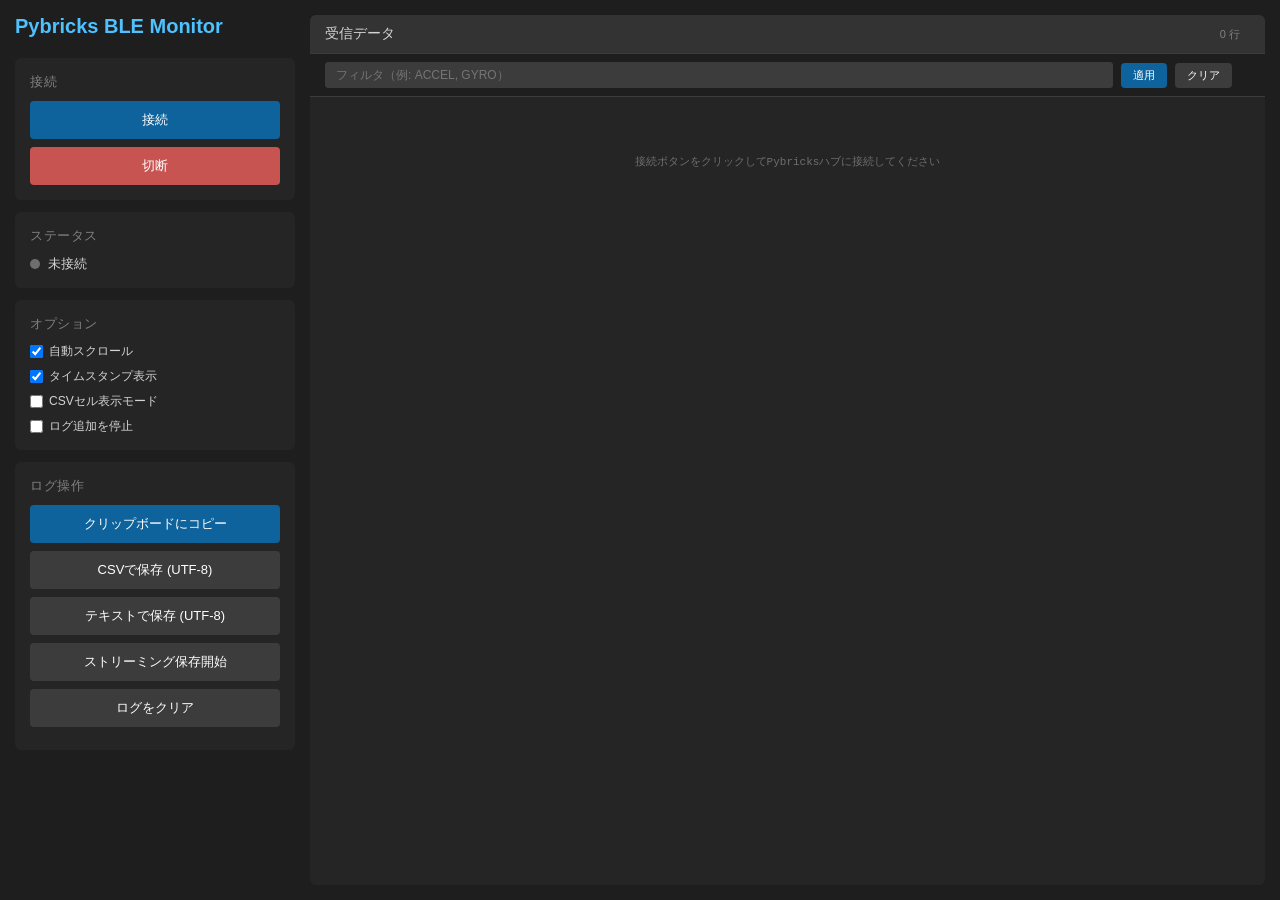
==== pybricks-ble-monitor/index.html @ 2595c3e2 "add: pybricks-ble-monitorを追加" ====
<!DOCTYPE html>
<html lang="ja">
<head>
    <meta charset="UTF-8">
    <meta name="viewport" content="width=device-width, initial-scale=1.0">
    <title>Pybricks BLE Monitor</title>
    <link rel="stylesheet" href="css/style.css">
</head>
<body>
    <div class="container">
        <!-- Left Panel -->
        <div class="left-panel">
            <div>
                <h1>Pybricks BLE Monitor</h1>
            </div>
            
            <!-- Connection Section -->
            <div class="panel-section">
                <h3>接続</h3>
                <button id="connectBtn" onclick="connect()">接続</button>
                <button id="disconnectBtn" class="disconnect" onclick="disconnect()" disabled>切断</button>
            </div>
            
            <!-- Status Section -->
            <div class="panel-section">
                <h3>ステータス</h3>
                <div class="status">
                    <div id="statusIndicator" class="status-indicator"></div>
                    <span id="statusText">未接続</span>
                </div>
            </div>
            
            <!-- Device Info Section -->
            <div class="panel-section" id="deviceInfoSection" style="display: none;">
                <h3>デバイス情報</h3>
                <div class="device-info">
                    <div class="device-info-row">
                        <span class="device-info-label">名前</span>
                        <span id="infoName" class="device-info-value">-</span>
                    </div>
                    <div class="device-info-row">
                        <span class="device-info-label">ID</span>
                        <span id="infoId" class="device-info-value">-</span>
                    </div>
                </div>
            </div>
            
            <!-- Options Section -->
            <div class="panel-section">
                <h3>オプション</h3>
                <div class="checkbox-group">
                    <label>
                        <input type="checkbox" id="autoScroll" checked>
                        自動スクロール
                    </label>
                    <label>
                        <input type="checkbox" id="showTimestamp" checked>
                        タイムスタンプ表示
                    </label>
                    <label>
                        <input type="checkbox" id="cellMode">
                        CSVセル表示モード
                    </label>
                    <label>
                        <input type="checkbox" id="pauseLog">
                        ログ追加を停止
                    </label>
                </div>
                <div id="cellWidthControl" style="margin-top: 10px; display: none;">
                    <label style="font-size: 11px; color: #808080;">セル幅（桁数）:</label>
                    <input type="number" id="cellWidth" value="8" min="3" max="20" style="width: 60px; background: #3c3c3c; color: #d4d4d4; border: 1px solid #3c3c3c; padding: 3px; margin-left: 5px;">
                </div>
            </div>
            
            <!-- Log Actions Section -->
            <div class="panel-section">
                <h3>ログ操作</h3>
                <button onclick="copyLog()">クリップボードにコピー</button>
                <button onclick="saveLogCSV()" class="secondary">CSVで保存 (UTF-8)</button>
                <button onclick="saveLogText()" class="secondary">テキストで保存 (UTF-8)</button>
                <button id="streamBtn" onclick="toggleStreaming()" class="secondary">ストリーミング保存開始</button>
                <button onclick="clearLog()" class="secondary">ログをクリア</button>
                <div id="streamStatus" style="margin-top: 8px; font-size: 11px; color: #808080; display: none;">
                    ストリーミング中: <span id="streamCount">0</span> 行書き込み済み
                </div>
            </div>
        </div>
        
        <!-- Right Panel -->
        <div class="right-panel">
            <div class="log-header">
                <h2>受信データ</h2>
                <div class="log-actions">
                    <span id="logStats" style="font-size: 11px; color: #808080; margin-right: 10px;">0 行</span>
                </div>
            </div>
            <div class="filter-bar">
                <input type="text" id="filterInput" placeholder="フィルタ（例: ACCEL, GYRO）">
                <button onclick="applyFilter()">適用</button>
                <button onclick="clearFilter()" class="secondary">クリア</button>
                <span id="filterStats" class="filter-stats"></span>
            </div>
            <div id="log">
                <div class="empty-state">接続ボタンをクリックしてPybricksハブに接続してください</div>
            </div>
        </div>
    </div>

    <script src="js/main.js"></script>
    <script src="js/bluetooth.js"></script>
    <script src="js/log.js"></script>
    <script src="js/file.js"></script>
</body>
</html>
---- pybricks-ble-monitor/css/style.css ----
* {
    margin: 0;
    padding: 0;
    box-sizing: border-box;
}

body {
    font-family: 'Segoe UI', Tahoma, Geneva, Verdana, sans-serif;
    background: #1e1e1e;
    color: #d4d4d4;
    min-height: 100vh;
    padding: 15px;
}

.container {
    display: flex;
    gap: 15px;
    max-width: 1600px;
    margin: 0 auto;
    height: calc(100vh - 30px);
}

h1 {
    color: #4fc1ff;
    margin-bottom: 8px;
    font-size: 20px;
}

/* Left Panel */
.left-panel {
    width: 280px;
    flex-shrink: 0;
    display: flex;
    flex-direction: column;
    gap: 12px;
}

.panel-section {
    background: #252526;
    padding: 15px;
    border-radius: 6px;
}

.panel-section h3 {
    font-size: 13px;
    color: #808080;
    margin-bottom: 10px;
    font-weight: normal;
    text-transform: uppercase;
    letter-spacing: 0.5px;
}

button {
    background: #0e639c;
    color: white;
    border: none;
    padding: 10px 15px;
    border-radius: 4px;
    cursor: pointer;
    font-size: 13px;
    transition: background 0.2s;
    width: 100%;
    margin-bottom: 8px;
}

button:last-child {
    margin-bottom: 0;
}

button:hover:not(:disabled) {
    background: #1177bb;
}

button:disabled {
    background: #3c3c3c;
    cursor: not-allowed;
}

button.disconnect {
    background: #c75450;
}

button.disconnect:hover:not(:disabled) {
    background: #e06c75;
}

button.secondary {
    background: #3c3c3c;
}

button.secondary:hover:not(:disabled) {
    background: #4e4e4e;
}

.status {
    display: flex;
    align-items: center;
    gap: 8px;
    font-size: 13px;
}

.status-indicator {
    width: 10px;
    height: 10px;
    border-radius: 50%;
    background: #6e6e6e;
}

.status-indicator.connected {
    background: #4ec9b0;
    box-shadow: 0 0 6px #4ec9b0;
}

.status-indicator.connecting {
    background: #dcdcaa;
    animation: pulse 1s infinite;
}

@keyframes pulse {
    0%, 100% { opacity: 1; }
    50% { opacity: 0.5; }
}

.device-info {
    font-size: 12px;
}

.device-info-row {
    margin-bottom: 6px;
    display: flex;
    flex-direction: column;
}

.device-info-label {
    color: #808080;
    font-size: 11px;
}

.device-info-value {
    color: #d4d4d4;
    font-family: 'Consolas', monospace;
    font-size: 11px;
    word-break: break-all;
}

.checkbox-group {
    display: flex;
    flex-direction: column;
    gap: 8px;
    font-size: 12px;
}

.checkbox-group label {
    display: flex;
    align-items: center;
    gap: 6px;
    cursor: pointer;
}

input[type="checkbox"] {
    cursor: pointer;
}

/* Right Panel */
.right-panel {
    flex: 1;
    display: flex;
    flex-direction: column;
    background: #252526;
    border-radius: 6px;
    overflow: hidden;
}

.log-header {
    background: #333333;
    padding: 10px 15px;
    display: flex;
    justify-content: space-between;
    align-items: center;
    border-bottom: 1px solid #3c3c3c;
}

.log-header h2 {
    font-size: 14px;
    font-weight: normal;
}

.log-actions {
    display: flex;
    gap: 8px;
}

.log-actions button {
    width: auto;
    padding: 5px 12px;
    font-size: 11px;
    margin-bottom: 0;
}

#log {
    flex: 1;
    overflow: auto;
    padding: 8px;
    font-family: 'Consolas', 'Monaco', 'Courier New', monospace;
    font-size: 11px;
    line-height: 1.3;
}

.log-entry {
    margin-bottom: 1px;
    display: flex;
    gap: 6px;
}

.timestamp {
    color: #858585;
    flex-shrink: 0;
    font-size: 10px;
}

.data {
    color: #d4d4d4;
    word-break: break-all;
}

.data.info {
    color: #4fc1ff;
}

.data.error {
    color: #f48771;
}

.empty-state {
    color: #6e6e6e;
    text-align: center;
    padding: 50px;
}

/* Filter bar */
.filter-bar {
    background: #1e1e1e;
    padding: 8px 15px;
    display: flex;
    gap: 8px;
    align-items: center;
    border-bottom: 1px solid #3c3c3c;
}

.filter-bar input {
    flex: 1;
    background: #3c3c3c;
    border: 1px solid #3c3c3c;
    color: #d4d4d4;
    padding: 5px 10px;
    border-radius: 3px;
    font-size: 12px;
}

.filter-bar input:focus {
    outline: none;
    border-color: #0e639c;
}

.filter-bar button {
    width: auto;
    padding: 5px 12px;
    font-size: 11px;
    margin-bottom: 0;
}

.filter-stats {
    font-size: 11px;
    color: #808080;
    margin-left: 10px;
}
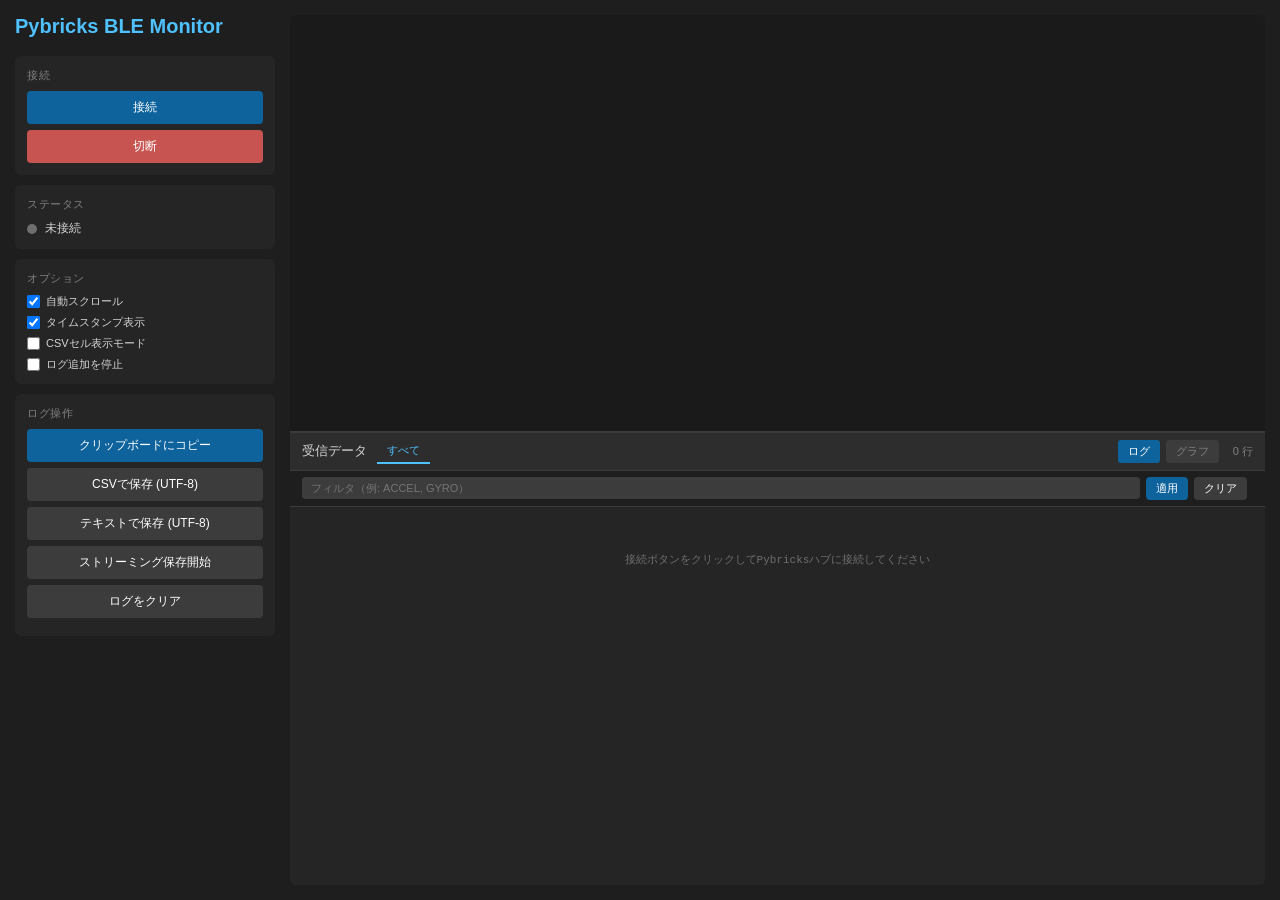
==== commit 167963e9: "feat: 現在値の表示、グラフタブの追加" ====
--- a/pybricks-ble-monitor/index.html
+++ b/pybricks-ble-monitor/index.html
@@ -13,15 +13,13 @@
             <div>
                 <h1>Pybricks BLE Monitor</h1>
             </div>
-            
-            <!-- Connection Section -->
+
             <div class="panel-section">
                 <h3>接続</h3>
                 <button id="connectBtn" onclick="connect()">接続</button>
                 <button id="disconnectBtn" class="disconnect" onclick="disconnect()" disabled>切断</button>
             </div>
-            
-            <!-- Status Section -->
+
             <div class="panel-section">
                 <h3>ステータス</h3>
                 <div class="status">
@@ -29,8 +27,7 @@
                     <span id="statusText">未接続</span>
                 </div>
             </div>
-            
-            <!-- Device Info Section -->
+
             <div class="panel-section" id="deviceInfoSection" style="display: none;">
                 <h3>デバイス情報</h3>
                 <div class="device-info">
@@ -44,8 +41,7 @@
                     </div>
                 </div>
             </div>
-            
-            <!-- Options Section -->
+
             <div class="panel-section">
                 <h3>オプション</h3>
                 <div class="checkbox-group">
@@ -71,8 +67,7 @@
                     <input type="number" id="cellWidth" value="8" min="3" max="20" style="width: 60px; background: #3c3c3c; color: #d4d4d4; border: 1px solid #3c3c3c; padding: 3px; margin-left: 5px;">
                 </div>
             </div>
-            
-            <!-- Log Actions Section -->
+
             <div class="panel-section">
                 <h3>ログ操作</h3>
                 <button onclick="copyLog()">クリップボードにコピー</button>
@@ -85,30 +80,56 @@
                 </div>
             </div>
         </div>
-        
+
         <!-- Right Panel -->
         <div class="right-panel">
-            <div class="log-header">
-                <h2>受信データ</h2>
-                <div class="log-actions">
-                    <span id="logStats" style="font-size: 11px; color: #808080; margin-right: 10px;">0 行</span>
+
+            <!-- 上半分: 全センサー現在値 -->
+            <div class="sensors-panel">
+                <div class="sensors-grid" id="sensorsGrid"></div>
+            </div>
+
+            <!-- 下半分: ログ -->
+            <div class="log-section">
+                <div class="log-header">
+                    <div class="log-title-area">
+                        <h2>受信データ</h2>
+                        <div class="tab-bar-inline" id="tabBar">
+                            <button id="tab-ALL" class="tab active" onclick="switchTab('ALL')">すべて</button>
+                        </div>
+                    </div>
+                    <div class="log-actions">
+                        <button class="view-btn active" id="btnViewLog" onclick="setView('log')">ログ</button>
+                        <button class="view-btn" id="btnViewGraph" onclick="setView('graph')">グラフ</button>
+                        <span id="logStats" style="font-size: 11px; color: #808080; margin-left: 8px;">0 行</span>
+                    </div>
                 </div>
-            </div>
-            <div class="filter-bar">
-                <input type="text" id="filterInput" placeholder="フィルタ（例: ACCEL, GYRO）">
-                <button onclick="applyFilter()">適用</button>
-                <button onclick="clearFilter()" class="secondary">クリア</button>
-                <span id="filterStats" class="filter-stats"></span>
-            </div>
-            <div id="log">
-                <div class="empty-state">接続ボタンをクリックしてPybricksハブに接続してください</div>
+
+                <div class="filter-bar" id="filterBarEl">
+                    <input type="text" id="filterInput" placeholder="フィルタ（例: ACCEL, GYRO）">
+                    <button onclick="applyFilter()">適用</button>
+                    <button onclick="clearFilter()" class="secondary">クリア</button>
+                    <span id="filterStats" class="filter-stats"></span>
+                </div>
+
+                <div class="col-headers" id="colHeaders" style="display:none"></div>
+
+                <div id="log">
+                    <div class="empty-state">接続ボタンをクリックしてPybricksハブに接続してください</div>
+                </div>
+
+                <div id="graphContainer">
+                    <canvas id="graphCanvas"></canvas>
+                </div>
             </div>
         </div>
     </div>
 
+    <script src="js/chart.min.js"></script>
     <script src="js/main.js"></script>
     <script src="js/bluetooth.js"></script>
     <script src="js/log.js"></script>
+    <script src="js/graph.js"></script>
     <script src="js/file.js"></script>
 </body>
 </html>
--- a/pybricks-ble-monitor/css/style.css
+++ b/pybricks-ble-monitor/css/style.css
@@ -26,25 +26,26 @@
     font-size: 20px;
 }
 
-/* Left Panel */
+/* ===== Left Panel ===== */
 .left-panel {
-    width: 280px;
+    width: 260px;
     flex-shrink: 0;
     display: flex;
     flex-direction: column;
-    gap: 12px;
+    gap: 10px;
+    overflow-y: auto;
 }
 
 .panel-section {
     background: #252526;
-    padding: 15px;
+    padding: 12px;
     border-radius: 6px;
 }
 
 .panel-section h3 {
-    font-size: 13px;
+    font-size: 11px;
     color: #808080;
-    margin-bottom: 10px;
+    margin-bottom: 8px;
     font-weight: normal;
     text-transform: uppercase;
     letter-spacing: 0.5px;
@@ -54,114 +55,48 @@
     background: #0e639c;
     color: white;
     border: none;
-    padding: 10px 15px;
+    padding: 8px 12px;
     border-radius: 4px;
     cursor: pointer;
-    font-size: 13px;
+    font-size: 12px;
     transition: background 0.2s;
     width: 100%;
-    margin-bottom: 8px;
-}
-
-button:last-child {
-    margin-bottom: 0;
-}
-
-button:hover:not(:disabled) {
-    background: #1177bb;
-}
-
-button:disabled {
-    background: #3c3c3c;
-    cursor: not-allowed;
-}
-
-button.disconnect {
-    background: #c75450;
-}
-
-button.disconnect:hover:not(:disabled) {
-    background: #e06c75;
-}
-
-button.secondary {
-    background: #3c3c3c;
-}
-
-button.secondary:hover:not(:disabled) {
-    background: #4e4e4e;
-}
-
-.status {
-    display: flex;
-    align-items: center;
-    gap: 8px;
-    font-size: 13px;
-}
-
-.status-indicator {
-    width: 10px;
-    height: 10px;
-    border-radius: 50%;
-    background: #6e6e6e;
-}
-
-.status-indicator.connected {
-    background: #4ec9b0;
-    box-shadow: 0 0 6px #4ec9b0;
-}
-
-.status-indicator.connecting {
-    background: #dcdcaa;
-    animation: pulse 1s infinite;
-}
-
-@keyframes pulse {
-    0%, 100% { opacity: 1; }
-    50% { opacity: 0.5; }
-}
-
-.device-info {
-    font-size: 12px;
-}
-
-.device-info-row {
     margin-bottom: 6px;
-    display: flex;
-    flex-direction: column;
-}
-
-.device-info-label {
-    color: #808080;
-    font-size: 11px;
-}
-
-.device-info-value {
-    color: #d4d4d4;
-    font-family: 'Consolas', monospace;
-    font-size: 11px;
-    word-break: break-all;
-}
-
-.checkbox-group {
-    display: flex;
-    flex-direction: column;
-    gap: 8px;
-    font-size: 12px;
-}
-
-.checkbox-group label {
-    display: flex;
-    align-items: center;
-    gap: 6px;
-    cursor: pointer;
-}
-
-input[type="checkbox"] {
-    cursor: pointer;
-}
-
-/* Right Panel */
+}
+
+button:last-child { margin-bottom: 0; }
+
+button:hover:not(:disabled) { background: #1177bb; }
+
+button:disabled { background: #3c3c3c; cursor: not-allowed; }
+
+button.disconnect { background: #c75450; }
+button.disconnect:hover:not(:disabled) { background: #e06c75; }
+
+button.secondary { background: #3c3c3c; }
+button.secondary:hover:not(:disabled) { background: #4e4e4e; }
+
+.status { display: flex; align-items: center; gap: 8px; font-size: 12px; }
+
+.status-indicator { width: 10px; height: 10px; border-radius: 50%; background: #6e6e6e; }
+
+.status-indicator.connected { background: #4ec9b0; box-shadow: 0 0 6px #4ec9b0; }
+
+.status-indicator.connecting { background: #dcdcaa; animation: pulse 1s infinite; }
+
+@keyframes pulse { 0%, 100% { opacity: 1; } 50% { opacity: 0.5; } }
+
+.device-info { font-size: 11px; }
+.device-info-row { margin-bottom: 4px; display: flex; flex-direction: column; }
+.device-info-label { color: #808080; font-size: 10px; }
+.device-info-value { color: #d4d4d4; font-family: 'Consolas', monospace; font-size: 10px; word-break: break-all; }
+
+.checkbox-group { display: flex; flex-direction: column; gap: 6px; font-size: 11px; }
+.checkbox-group label { display: flex; align-items: center; gap: 6px; cursor: pointer; }
+
+input[type="checkbox"] { cursor: pointer; }
+
+/* ===== Right Panel ===== */
 .right-panel {
     flex: 1;
     display: flex;
@@ -169,82 +104,217 @@
     background: #252526;
     border-radius: 6px;
     overflow: hidden;
+    min-height: 0;
+}
+
+/* ===== 上半分: 全センサー現在値パネル ===== */
+.sensors-panel {
+    height: 48%;
+    flex-shrink: 0;
+    overflow-y: auto;
+    background: #1a1a1a;
+    border-bottom: 2px solid #3c3c3c;
+    padding: 10px 12px;
+}
+
+.sensors-grid {
+    display: grid;
+    grid-template-columns: repeat(6, 1fr);
+    grid-template-rows: 1fr;
+    gap: 8px;
+    height: 100%;
+}
+
+/* センサーカード */
+.sensor-card {
+    background: #252526;
+    border: 1px solid #3c3c3c;
+    border-radius: 6px;
+    padding: 10px 14px;
+    display: flex;
+    flex-direction: column;
+    gap: 4px;
+    min-height: 0;
+    overflow: hidden;
+}
+
+.sensor-card-title {
+    font-size: 18px;
+    font-weight: bold;
+    color: #a0a0a0;
+    text-transform: uppercase;
+    letter-spacing: 0.8px;
+    padding-bottom: 6px;
+    border-bottom: 1px solid #3c3c3c;
+    flex-shrink: 0;
+}
+
+.sensor-no-data {
+    color: #444;
+    font-size: 28px;
+    text-align: center;
+    flex: 1;
+    display: flex;
+    align-items: center;
+    justify-content: center;
+    font-family: 'Consolas', monospace;
+}
+
+/* カラーセンサー用スウォッチ */
+.sensor-color-swatch {
+    width: 100%;
+    flex: 1;
+    min-height: 40px;
+    border-radius: 4px;
+    border: 1px solid #555;
+}
+
+.sensor-values {
+    flex: 1;
+    display: flex;
+    flex-direction: column;
+    justify-content: space-evenly;
+    min-height: 0;
+}
+
+.sensor-value-row {
+    display: flex;
+    justify-content: space-between;
+    align-items: baseline;
+    gap: 4px;
+}
+
+.sv-label {
+    font-size: 16px;
+    color: #808080;
+    flex-shrink: 0;
+    white-space: nowrap;
+}
+
+.sv-value {
+    font-family: 'Consolas', monospace;
+    font-size: 24px;
+    font-weight: bold;
+    color: #4fc1ff;
+    text-align: right;
+    white-space: nowrap;
+}
+
+.sv-value.highlight {
+    color: #f48771;
+}
+
+/* ===== 下半分: ログセクション ===== */
+.log-section {
+    flex: 1;
+    display: flex;
+    flex-direction: column;
+    min-height: 0;
+    overflow: hidden;
 }
 
 .log-header {
-    background: #333333;
-    padding: 10px 15px;
+    background: #2d2d2d;
+    padding: 6px 12px;
     display: flex;
     justify-content: space-between;
     align-items: center;
     border-bottom: 1px solid #3c3c3c;
-}
-
-.log-header h2 {
-    font-size: 14px;
+    flex-shrink: 0;
+    gap: 8px;
+    min-height: 0;
+}
+
+.log-title-area {
+    display: flex;
+    align-items: center;
+    gap: 10px;
+    overflow: hidden;
+    flex: 1;
+    min-width: 0;
+}
+
+.log-title-area h2 {
+    font-size: 13px;
     font-weight: normal;
-}
+    white-space: nowrap;
+    flex-shrink: 0;
+    color: #d4d4d4;
+}
+
+/* ヘッダー内インラインタブバー */
+.tab-bar-inline {
+    display: flex;
+    gap: 0;
+    overflow-x: auto;
+    flex: 1;
+    min-width: 0;
+}
+
+.tab-bar-inline::-webkit-scrollbar { height: 2px; }
+.tab-bar-inline::-webkit-scrollbar-track { background: transparent; }
+.tab-bar-inline::-webkit-scrollbar-thumb { background: #555; border-radius: 1px; }
+
+.tab {
+    background: transparent;
+    color: #606060;
+    border: none;
+    border-bottom: 2px solid transparent;
+    padding: 4px 10px;
+    cursor: pointer;
+    font-size: 11px;
+    width: auto;
+    margin-bottom: 0;
+    border-radius: 0;
+    transition: color 0.15s, border-color 0.15s;
+    white-space: nowrap;
+    flex-shrink: 0;
+}
+
+.tab:hover:not(:disabled) { background: transparent; color: #d4d4d4; }
+
+.tab.active { color: #4fc1ff; border-bottom-color: #4fc1ff; background: transparent; }
 
 .log-actions {
     display: flex;
-    gap: 8px;
+    align-items: center;
+    gap: 6px;
+    flex-shrink: 0;
 }
 
 .log-actions button {
     width: auto;
-    padding: 5px 12px;
+    padding: 4px 10px;
     font-size: 11px;
     margin-bottom: 0;
 }
 
-#log {
-    flex: 1;
-    overflow: auto;
-    padding: 8px;
-    font-family: 'Consolas', 'Monaco', 'Courier New', monospace;
-    font-size: 11px;
-    line-height: 1.3;
-}
-
-.log-entry {
-    margin-bottom: 1px;
-    display: flex;
-    gap: 6px;
-}
-
-.timestamp {
-    color: #858585;
-    flex-shrink: 0;
-    font-size: 10px;
-}
-
-.data {
-    color: #d4d4d4;
-    word-break: break-all;
-}
-
-.data.info {
-    color: #4fc1ff;
-}
-
-.data.error {
-    color: #f48771;
-}
-
-.empty-state {
-    color: #6e6e6e;
-    text-align: center;
-    padding: 50px;
-}
-
-/* Filter bar */
+/* ===== View Toggle ===== */
+.view-btn {
+    background: #3c3c3c;
+    color: #808080;
+    border: none;
+    padding: 3px 10px;
+    border-radius: 3px;
+    cursor: pointer;
+    font-size: 11px;
+    width: auto;
+    margin-bottom: 0;
+    transition: background 0.15s, color 0.15s;
+}
+
+.view-btn:hover:not(:disabled) { background: #4e4e4e; color: #d4d4d4; }
+.view-btn.active { background: #0e639c; color: white; }
+
+/* ===== Filter Bar ===== */
 .filter-bar {
     background: #1e1e1e;
-    padding: 8px 15px;
-    display: flex;
-    gap: 8px;
+    padding: 6px 12px;
+    display: flex;
+    gap: 6px;
     align-items: center;
     border-bottom: 1px solid #3c3c3c;
+    flex-shrink: 0;
 }
 
 .filter-bar input {
@@ -252,25 +322,82 @@
     background: #3c3c3c;
     border: 1px solid #3c3c3c;
     color: #d4d4d4;
-    padding: 5px 10px;
+    padding: 4px 8px;
     border-radius: 3px;
-    font-size: 12px;
-}
-
-.filter-bar input:focus {
-    outline: none;
-    border-color: #0e639c;
-}
-
-.filter-bar button {
-    width: auto;
-    padding: 5px 12px;
-    font-size: 11px;
-    margin-bottom: 0;
-}
-
-.filter-stats {
-    font-size: 11px;
+    font-size: 11px;
+}
+
+.filter-bar input:focus { outline: none; border-color: #0e639c; }
+
+.filter-bar button { width: auto; padding: 4px 10px; font-size: 11px; margin-bottom: 0; }
+
+.filter-stats { font-size: 11px; color: #808080; }
+
+/* ===== Column Headers ===== */
+.col-headers {
+    background: #2a2a2a;
+    padding: 2px 8px;
+    display: flex;
+    gap: 6px;
+    align-items: center;
+    border-bottom: 1px solid #3c3c3c;
+    font-family: 'Consolas', monospace;
+    font-size: 10px;
     color: #808080;
-    margin-left: 10px;
-}
+    flex-shrink: 0;
+}
+
+.col-header-time { flex-shrink: 0; width: 80px; color: #555; }
+
+.col-header-item {
+    padding: 1px 6px;
+    background: #333;
+    border-radius: 2px;
+    min-width: 40px;
+    text-align: center;
+}
+
+/* ===== Log ===== */
+#log {
+    flex: 1;
+    overflow: auto;
+    padding: 6px 8px;
+    font-family: 'Consolas', 'Monaco', 'Courier New', monospace;
+    font-size: 11px;
+    line-height: 1.4;
+}
+
+.log-entry {
+    margin-bottom: 1px;
+    display: flex;
+    gap: 6px;
+}
+
+.timestamp { color: #858585; flex-shrink: 0; font-size: 10px; }
+
+.data { color: #d4d4d4; word-break: break-all; }
+.data.info { color: #4fc1ff; }
+.data.error { color: #f48771; }
+
+.empty-state { color: #6e6e6e; text-align: center; padding: 40px; }
+
+/* ===== Threshold Highlight ===== */
+.log-entry.threshold-hit .data { color: #f48771; }
+.log-entry.threshold-hit { background: rgba(244, 135, 113, 0.08); border-radius: 2px; }
+
+/* ===== Graph Container ===== */
+#graphContainer {
+    display: none;
+    flex: 1;
+    padding: 12px;
+    overflow: hidden;
+    min-height: 0;
+    position: relative;
+}
+
+#graphCanvas {
+    position: absolute;
+    top: 12px; left: 12px; right: 12px; bottom: 12px;
+    width: calc(100% - 24px) !important;
+    height: calc(100% - 24px) !important;
+}
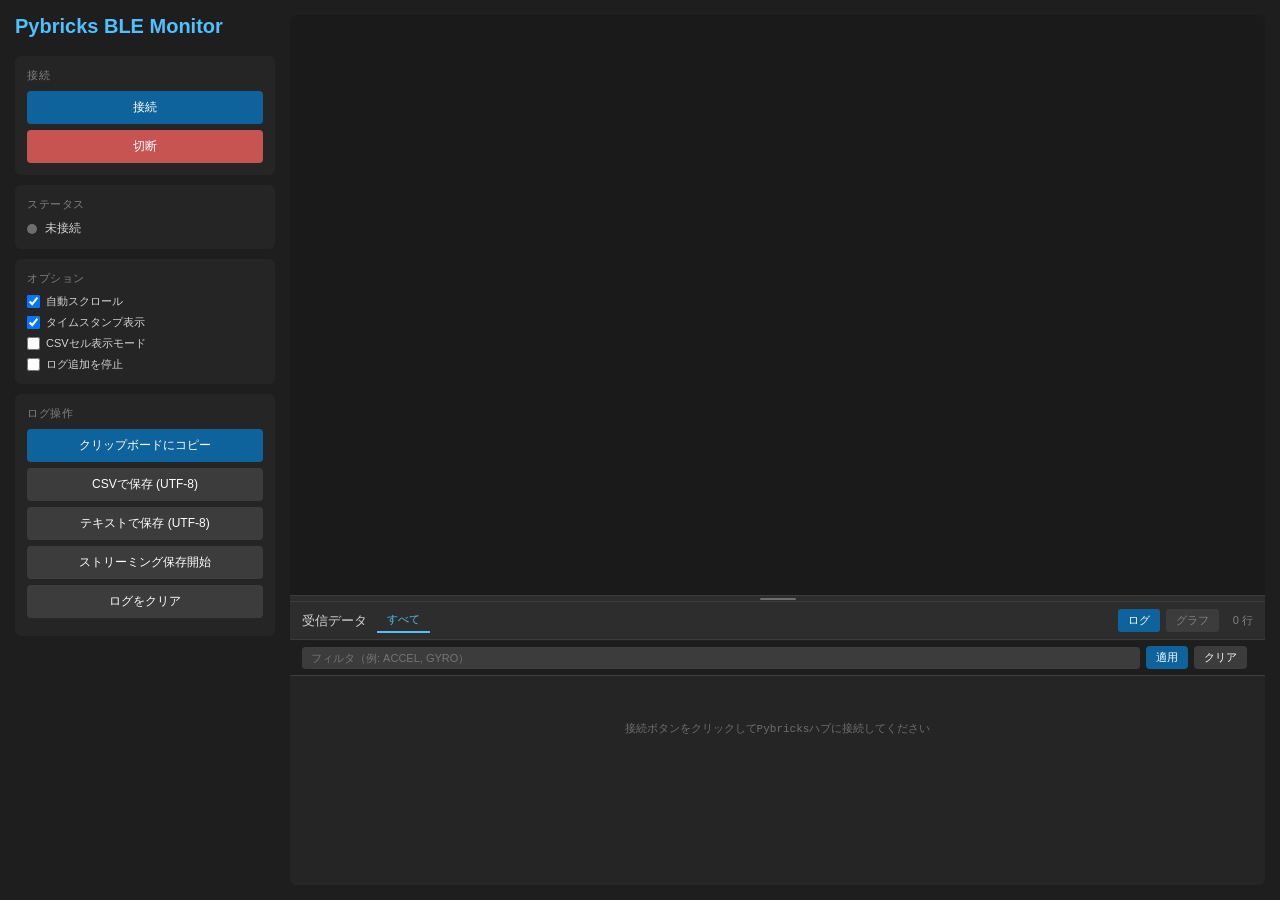
==== commit 270a94d5: "Merge pull request #35 from cs-ando-lab/feat/ble-monitor Feat/ble monitor" ====
--- a/pybricks-ble-monitor/index.html
+++ b/pybricks-ble-monitor/index.html
@@ -85,9 +85,12 @@
         <div class="right-panel">
 
             <!-- 上半分: 全センサー現在値 -->
-            <div class="sensors-panel">
+            <div class="sensors-panel" id="sensorsPanel">
                 <div class="sensors-grid" id="sensorsGrid"></div>
             </div>
+
+            <!-- ドラッグで高さ調整できるハンドル -->
+            <div class="resize-handle" id="resizeHandle" title="ドラッグして高さを調整"></div>
 
             <!-- 下半分: ログ -->
             <div class="log-section">
--- a/pybricks-ble-monitor/css/style.css
+++ b/pybricks-ble-monitor/css/style.css
@@ -109,20 +109,47 @@
 
 /* ===== 上半分: 全センサー現在値パネル ===== */
 .sensors-panel {
-    height: 48%;
+    height: 580px;
     flex-shrink: 0;
     overflow-y: auto;
     background: #1a1a1a;
-    border-bottom: 2px solid #3c3c3c;
     padding: 10px 12px;
 }
 
 .sensors-grid {
     display: grid;
     grid-template-columns: repeat(6, 1fr);
-    grid-template-rows: 1fr;
+    grid-auto-rows: 1fr;
     gap: 8px;
     height: 100%;
+}
+
+/* ===== センサーパネルとログ欄の間のリサイズハンドル ===== */
+.resize-handle {
+    height: 7px;
+    flex-shrink: 0;
+    background: #2d2d2d;
+    border-top: 1px solid #3c3c3c;
+    border-bottom: 1px solid #3c3c3c;
+    cursor: row-resize;
+    position: relative;
+}
+
+.resize-handle:hover,
+.resize-handle.dragging {
+    background: #0e639c;
+}
+
+.resize-handle::after {
+    content: '';
+    position: absolute;
+    top: 50%;
+    left: 50%;
+    transform: translate(-50%, -50%);
+    width: 36px;
+    height: 2px;
+    background: #6e6e6e;
+    border-radius: 1px;
 }
 
 /* センサーカード */
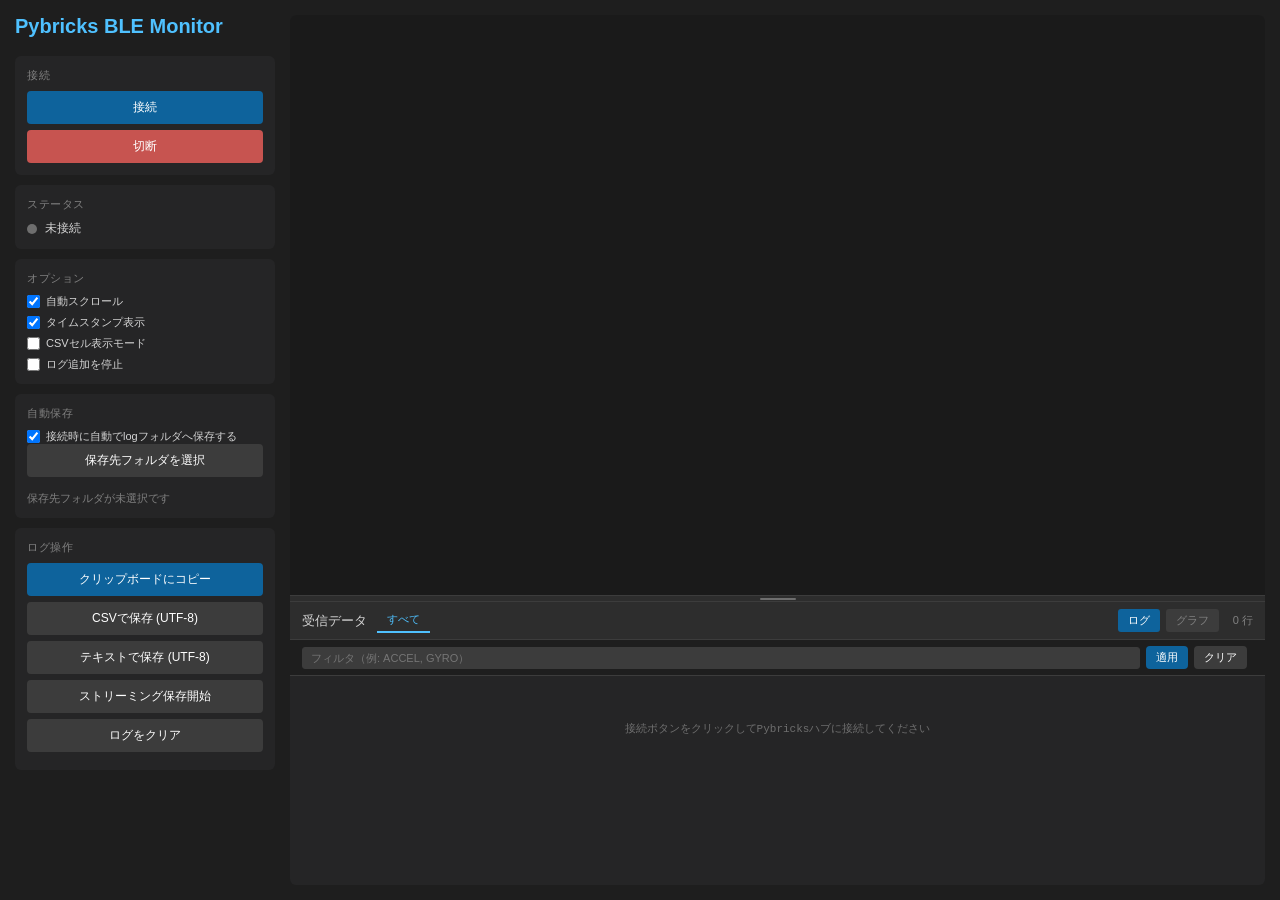
==== commit 01d32325: "feat: 自動保存機能を追加し、BLE接続時にログを保存するように変更" ====
--- a/pybricks-ble-monitor/index.html
+++ b/pybricks-ble-monitor/index.html
@@ -69,6 +69,18 @@
             </div>
 
             <div class="panel-section">
+                <h3>自動保存</h3>
+                <div class="checkbox-group">
+                    <label>
+                        <input type="checkbox" id="autoSaveEnabled" checked>
+                        接続時に自動でlogフォルダへ保存する
+                    </label>
+                </div>
+                <button onclick="chooseAutoSaveDirectory()" class="secondary">保存先フォルダを選択</button>
+                <div id="autoSaveStatus" style="margin-top: 8px; font-size: 11px; color: #808080;">保存先フォルダが未選択です</div>
+            </div>
+
+            <div class="panel-section">
                 <h3>ログ操作</h3>
                 <button onclick="copyLog()">クリップボードにコピー</button>
                 <button onclick="saveLogCSV()" class="secondary">CSVで保存 (UTF-8)</button>
@@ -130,6 +142,7 @@
 
     <script src="js/chart.min.js"></script>
     <script src="js/main.js"></script>
+    <script src="js/autosave.js"></script>
     <script src="js/bluetooth.js"></script>
     <script src="js/log.js"></script>
     <script src="js/graph.js"></script>
